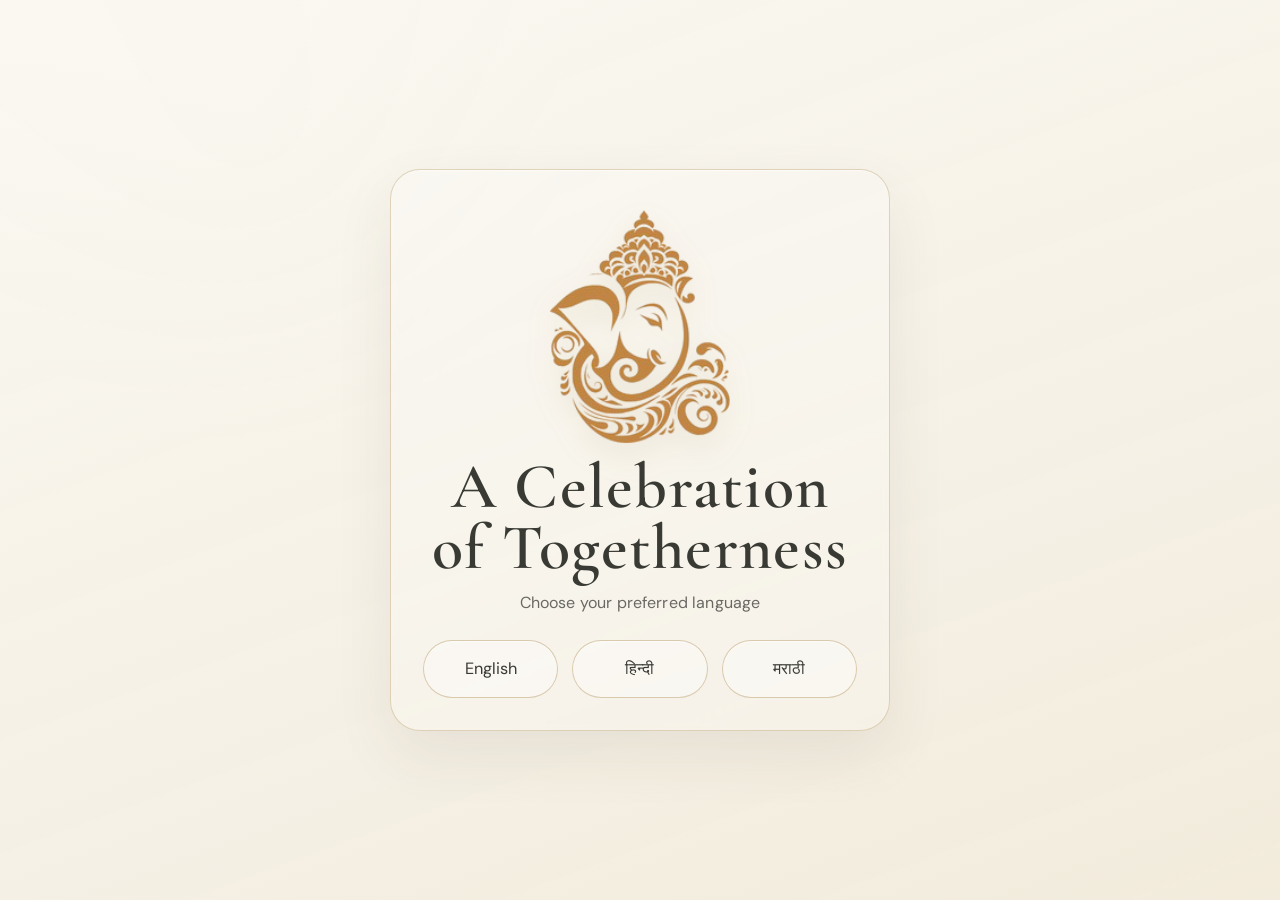
==== index.html @ ff3df0c5 "base code ready to push" ====
<!DOCTYPE html>
<html lang="en">
  <head>
    <meta charset="UTF-8" />
    <meta name="viewport" content="width=device-width, initial-scale=1.0" />
    <meta http-equiv="refresh" content="0; url=day1-day2/index.html" />
    <title>Shreyas & Simran | Wedding Celebration</title>
    <meta name="description" content="Wedding invitation for Shreyas Kulkarni and Simran Bhambhani." />
    <style>
      body {
        margin: 0;
        min-height: 100vh;
        display: grid;
        place-items: center;
        background: #faf8f1;
        color: #393a34;
        font-family: "DM Sans", sans-serif;
      }
      .redirect-shell {
        text-align: center;
        padding: 2rem;
      }
      a {
        color: #a98549;
        text-decoration: none;
        font-weight: 600;
      }
    </style>
  </head>
  <body>
    <main class="redirect-shell">
      <p>Redirecting to the invitation...</p>
      <p><a href="day1-day2/index.html">Continue to the invitation</a></p>
    </main>
  </body>
</html>
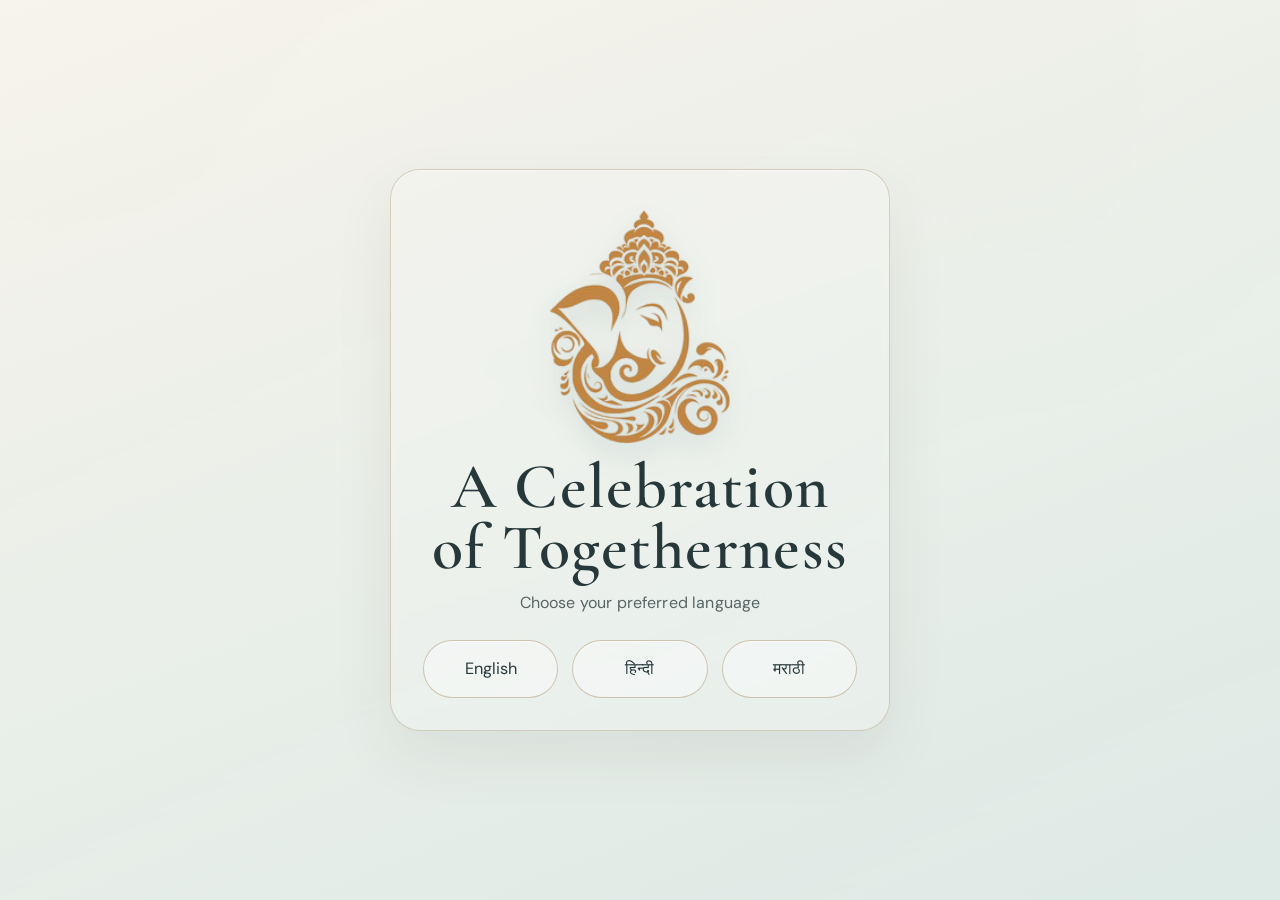
==== commit 52c34a82: "UX changes" ====
--- a/index.html
+++ b/index.html
@@ -12,8 +12,8 @@
         min-height: 100vh;
         display: grid;
         place-items: center;
-        background: #faf8f1;
-        color: #393a34;
+        background: #f6f3eb;
+        color: #27383a;
         font-family: "DM Sans", sans-serif;
       }
       .redirect-shell {
@@ -21,7 +21,7 @@
         padding: 2rem;
       }
       a {
-        color: #a98549;
+        color: #176f70;
         text-decoration: none;
         font-weight: 600;
       }
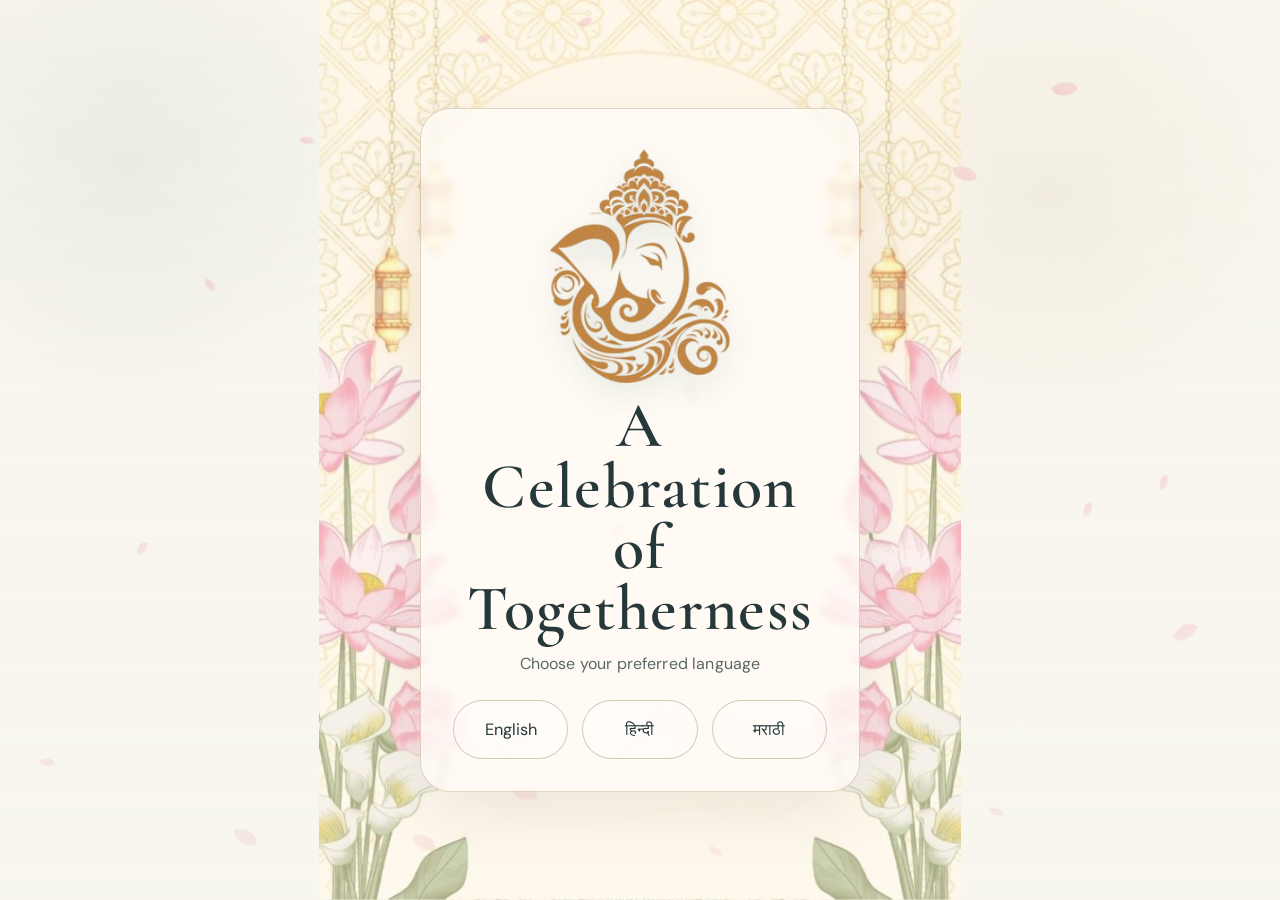
==== commit 3a47e57e: "animation updated and the UX changed" ====
--- a/index.html
+++ b/index.html
@@ -12,7 +12,7 @@
         min-height: 100vh;
         display: grid;
         place-items: center;
-        background: #f6f3eb;
+        background: #f6f3eb url("assets/images/wedding-background.png") center / auto 100vh repeat-y;
         color: #27383a;
         font-family: "DM Sans", sans-serif;
       }
@@ -25,6 +25,11 @@
         text-decoration: none;
         font-weight: 600;
       }
+      @media (max-width: 719px) {
+        body {
+          background-size: auto 100vh;
+        }
+      }
     </style>
   </head>
   <body>
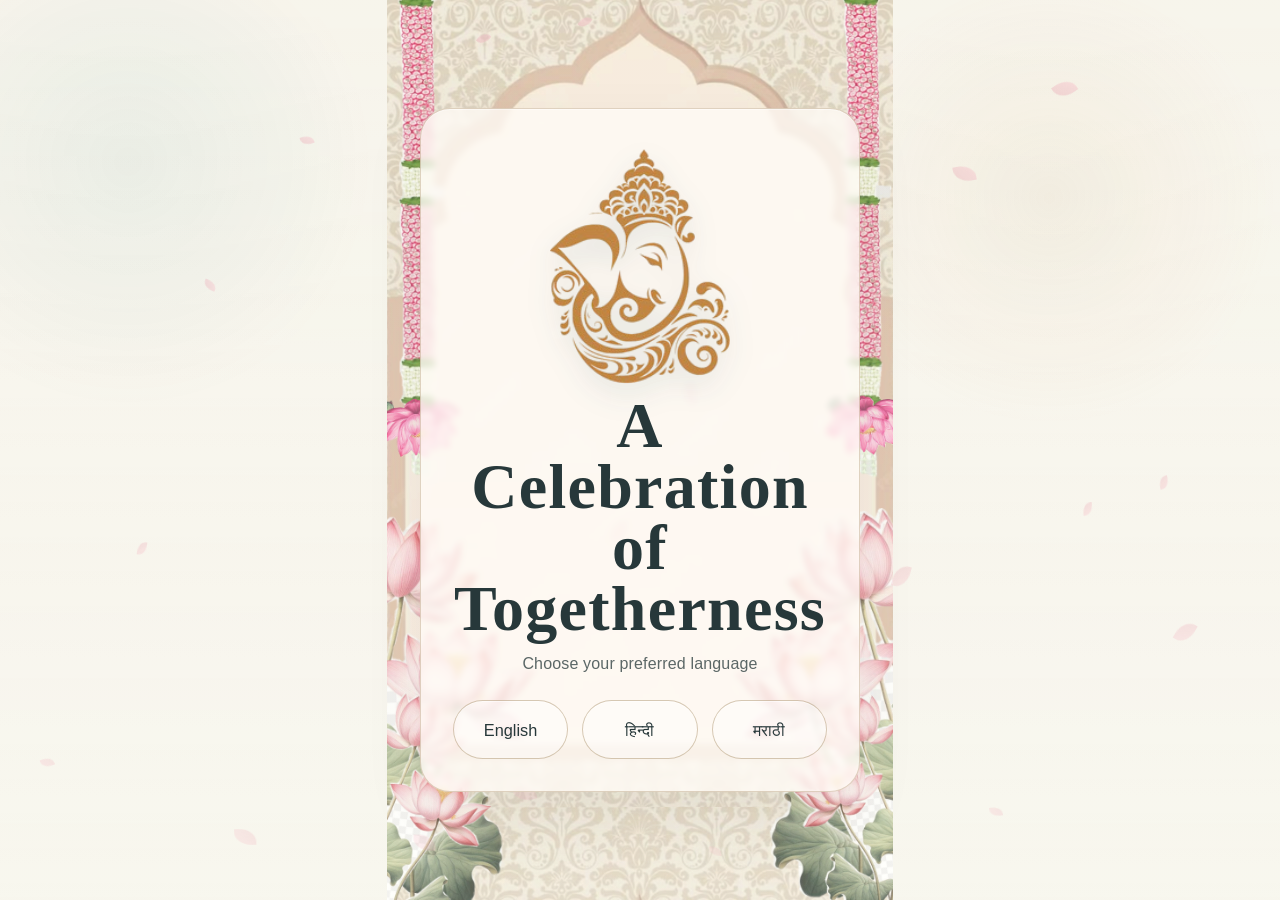
==== commit e0c7d00e: "image updates and time updated" ====
--- a/index.html
+++ b/index.html
@@ -5,7 +5,7 @@
     <meta name="viewport" content="width=device-width, initial-scale=1.0" />
     <meta http-equiv="refresh" content="0; url=day1-day2/index.html" />
     <title>Shreyas & Simran | Wedding Celebration</title>
-    <meta name="description" content="Wedding invitation for Shreyas Kulkarni and Simran Bhambhani." />
+    <meta name="description" content="Wedding invitation for Shreyas and Simran." />
     <style>
       body {
         margin: 0;
